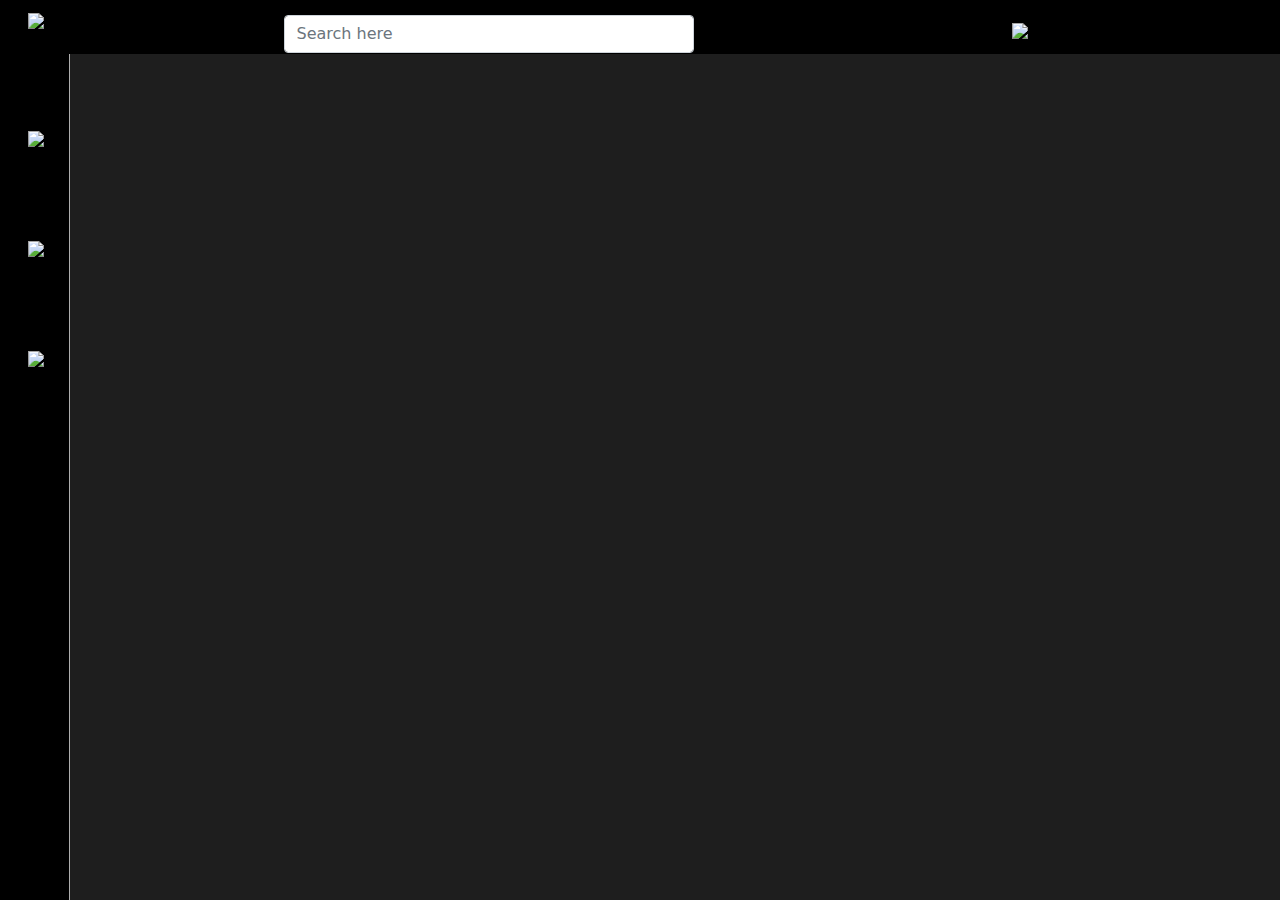
==== index.html @ e8547029 "Add files via upload" ====
<!DOCTYPE html>
<head>
    <meta charset="UTF-8" lang="en">
    <link rel="stylesheet" href="index.css" >
    <link  rel="stylesheet" href="bootstrap.min.css">
    <link rel="icon" href="icons/logo.svg" type="image/png" sizes="32x32 64x64">
</head>
<title>Beingsocial.net</title>

<nav class=" navbar-fixed navbar-expand container-fluid " id="navigation">
    <ul class=" nav">
        <li class="nav-item" id="logo"><a class="nav-link " href="index.html"> <img src="icons/logo2.png" width="130"></a></li>
        <li class="nav-item d-flex" >
                <input placeholder="Search here" id="searchbar" class="form-control" >
                <button class="btn " id="submit" type="submit" onsubmit="search()"">Find</button>
        </li>
        <li class="nav-item" id="bell"><a class="nav-link" href="notification.html"><img src="icons/bell.png" width="25"></a></li><br>
    </ul>

</nav>
<!-- <div class="border-bottom "></div> -->
<nav class="nav-left sidebar py-5 ">
    <ul class="nav-pills">
        <li class="nav-item" id="home">
            <a class="nav-link" href="index.html"><img src="icons/home-vector.jpg" width="25"><title >Home button</title></a>
        </li>
        <li class="nav-item">
            <a class="nav-link" href="#searchbar"><img src="icons/search.png" width="25"><title>Search</title></a>
        </li>
        <li class="nav-item">
            <a class="nav-link" href="reels.html" ><img src="icons/reels.jpg" width="25"><title>Watch Reels</title></a>
        </li>
    </ul>

</nav> 

<main class="container-fluid">
    
</main>

<script src="index.js"></script>    
<script>
    let ele=document.getElementById("searchbar");
    localStorage.setItem("ele","username");
    console.log(localStorage.getItem("username"));
</script>
</html>
---- index.css ----
html {
    overflow-x: hidden;
    scroll-behavior: smooth;
    background-color: #1e1e1e;
}


#navigation {
    position: fixed;
    z-index: 2;
    background-color: #000000;
    padding-bottom: 1px;
    /* display: inline-flex; */
}

#navigation #searchbar {
    position: relative;
    margin-top: 15px;
    width: 500px;
    left: 40%;
}

#navigation #searchbar:focus {
    outline: solid 2px rgba(6, 147, 255, 0.651);
}

#navigation #bell {
    left: 30%;
    margin-top: 10px;
    position: relative;
}


@media only screen and (max-width:1200px) {
    #navigation #bell {
        left: 20%;
    }
}


#navigation #submit {
    color: white;
    position:relative;
    /* bottom: 50px; */
    /* left: 630px; */
    left: 12%;
    padding-top: 20px;
    margin-left: 16%;
}

.sidebar {
    background-color: rgb(0, 0, 0);
    width: 70px !important;
    position: fixed;
    border-right: solid rgb(174, 174, 174) 1px;
    overflow-x: hidden;
    height: 100%;
    margin: 0;
    padding: 0;
    z-index: 1;
}

.sidebar ul li {
    list-style-type: none;
    padding: 0;
    margin: 70px 0px 70px -20px;
}

.border-bottom {
    border: solid white 1px;
}
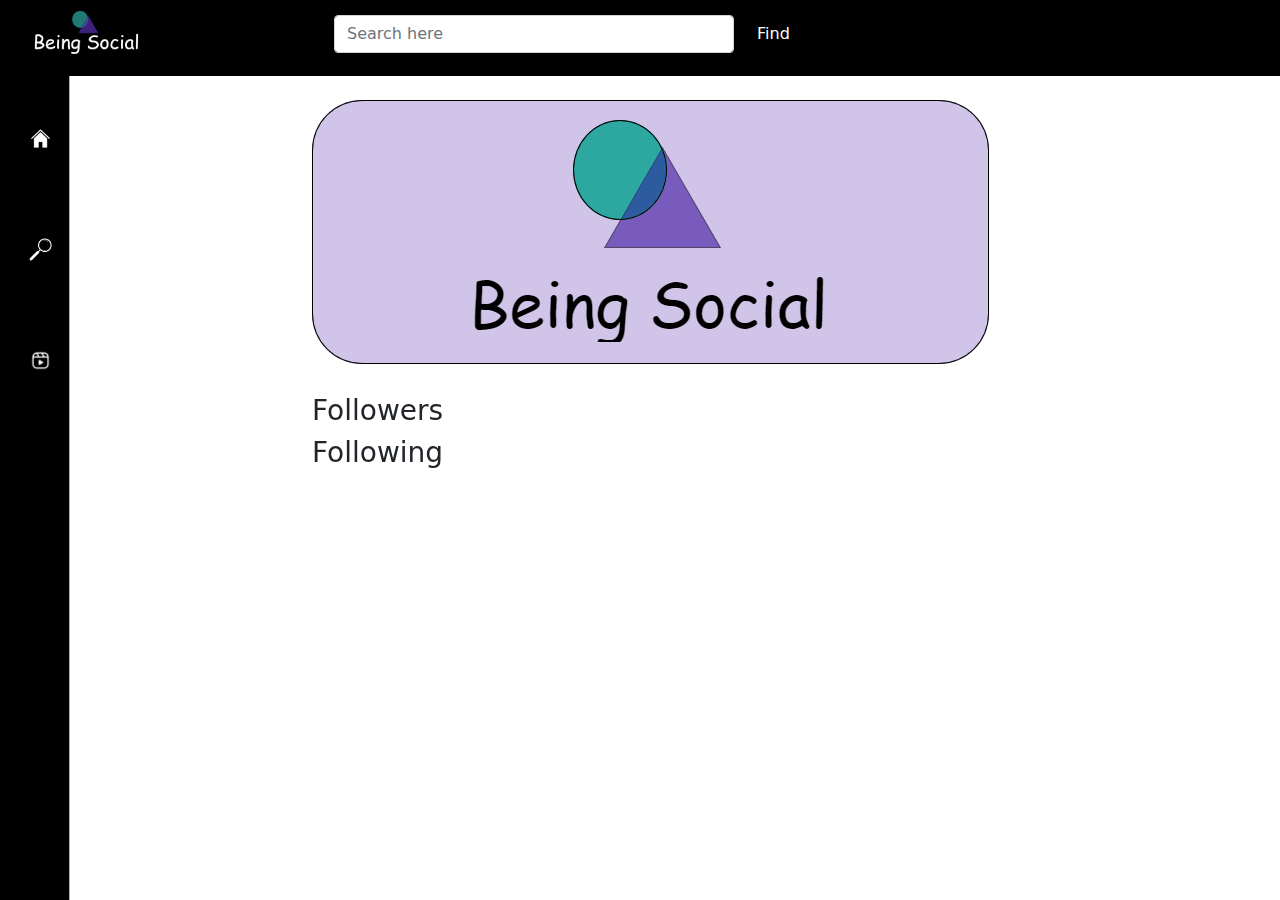
==== commit d847a3e0: "Uploaded changes" ====
--- a/index.html
+++ b/index.html
@@ -7,41 +7,50 @@
 </head>
 <title>Beingsocial.net</title>
 
-<nav class=" navbar-fixed navbar-expand container-fluid " id="navigation">
-    <ul class=" nav">
-        <li class="nav-item" id="logo"><a class="nav-link " href="index.html"> <img src="icons/logo2.png" width="130"></a></li>
-        <li class="nav-item d-flex" >
+<div id="top-nav" >
+    <nav class=" navbar-fixed navbar-expand container-fluid " id="navigation">
+        <ul class=" nav">
+            <li class="nav-item" id="logo"><a class="nav-link " href="index.html"> <img src="icons/logo2.png" width="130"></a></li>
+            <li class="nav-item " >
                 <input placeholder="Search here" id="searchbar" class="form-control" >
-                <button class="btn " id="submit" type="submit" onsubmit="search()"">Find</button>
-        </li>
-        <li class="nav-item" id="bell"><a class="nav-link" href="notification.html"><img src="icons/bell.png" width="25"></a></li><br>
-    </ul>
+                <button class="btn" id="submit" onclick="get_data()"">Find</button>
+            </li>
+        <!-- <li class="nav-item" id="bell"><a class="nav-link" href="notification.html"><img src="icons/bell.png" width="25"></a></li>-->
+        </ul>
+    </nav>
+</div>
+<!-- <div class="border-bottom "></div> -->
+<div id="side-nav" >
+    <nav class="nav-left sidebar py-5 ">
+        <ul class="nav-pills">
+            <li class="nav-item" id="home">
+            <a class="nav-link" href="index.html"><img src="icons/home-vector.jpg" width="25"><title >Home button</title></a>
+            </li>
+            <li class="nav-item">
+                <a class="nav-link" href="#searchbar"><img src="icons/search.png" width="25"><title>Search</title></a>
+            </li>
+            <li class="nav-item">
+                <a class="nav-link" href="reels.html" ><img src="icons/reels.jpg" width="25"><title>Watch Reels</title></a>
+            </li>
+        </ul>
+    </nav> 
+</div>
 
-</nav>
-<!-- <div class="border-bottom "></div> -->
-<nav class="nav-left sidebar py-5 ">
-    <ul class="nav-pills">
-        <li class="nav-item" id="home">
-            <a class="nav-link" href="index.html"><img src="icons/home-vector.jpg" width="25"><title >Home button</title></a>
-        </li>
-        <li class="nav-item">
-            <a class="nav-link" href="#searchbar"><img src="icons/search.png" width="25"><title>Search</title></a>
-        </li>
-        <li class="nav-item">
-            <a class="nav-link" href="reels.html" ><img src="icons/reels.jpg" width="25"><title>Watch Reels</title></a>
-        </li>
-    </ul>
-
-</nav> 
-
-<main class="container-fluid">
-    
+<main class="container-fluid main">
+    <img src="icons/logo.png">
+    <h3 title="Followers">Followers</h3>
+    <h3 title="Following">Following</h3>
 </main>
 
 <script src="index.js"></script>    
 <script>
-    let ele=document.getElementById("searchbar");
-    localStorage.setItem("ele","username");
-    console.log(localStorage.getItem("username"));
+
+let inp=document.getElementById("searchbar");
+inp.addEventListener("keypress",function(ev)
+{
+    if(ev.key ==="Enter")
+    document.getElementById("submit").click();
+});
+
 </script>
 </html>--- a/index.css
+++ b/index.css
@@ -1,7 +1,7 @@
 html {
     overflow-x: hidden;
     scroll-behavior: smooth;
-    background-color: #1e1e1e;
+    /* background-color: #1e1e1e; */
 }
 
 
@@ -9,14 +9,13 @@
     position: fixed;
     z-index: 2;
     background-color: #000000;
-    padding-bottom: 1px;
-    /* display: inline-flex; */
+    display: flexbox;
 }
 
 #navigation #searchbar {
     position: relative;
-    margin-top: 15px;
-    width: 500px;
+    top:15px ;
+    width: 400px;
     left: 40%;
 }
 
@@ -24,8 +23,8 @@
     outline: solid 2px rgba(6, 147, 255, 0.651);
 }
 
-#navigation #bell {
-    left: 30%;
+/* #navigation #bell {
+    left: 50%;
     margin-top: 10px;
     position: relative;
 }
@@ -33,19 +32,18 @@
 
 @media only screen and (max-width:1200px) {
     #navigation #bell {
-        left: 20%;
+        left: 30%;
+        transition: linear 0.3s;
     }
-}
+} */
 
 
 #navigation #submit {
     color: white;
     position:relative;
-    /* bottom: 50px; */
-    /* left: 630px; */
-    left: 12%;
-    padding-top: 20px;
-    margin-left: 16%;
+    bottom: 23px;
+    left: 570px;
+    /* margin-left: 16%; */
 }
 
 .sidebar {
@@ -57,7 +55,7 @@
     height: 100%;
     margin: 0;
     padding: 0;
-    z-index: 1;
+    z-index: 1.9;
 }
 
 .sidebar ul li {
@@ -66,6 +64,14 @@
     margin: 70px 0px 70px -20px;
 }
 
-.border-bottom {
+/* .border-bottom {
     border: solid white 1px;
+} */
+
+.main
+{
+    position: relative;
+    top: 100px;
+    left:300px;  
+
 }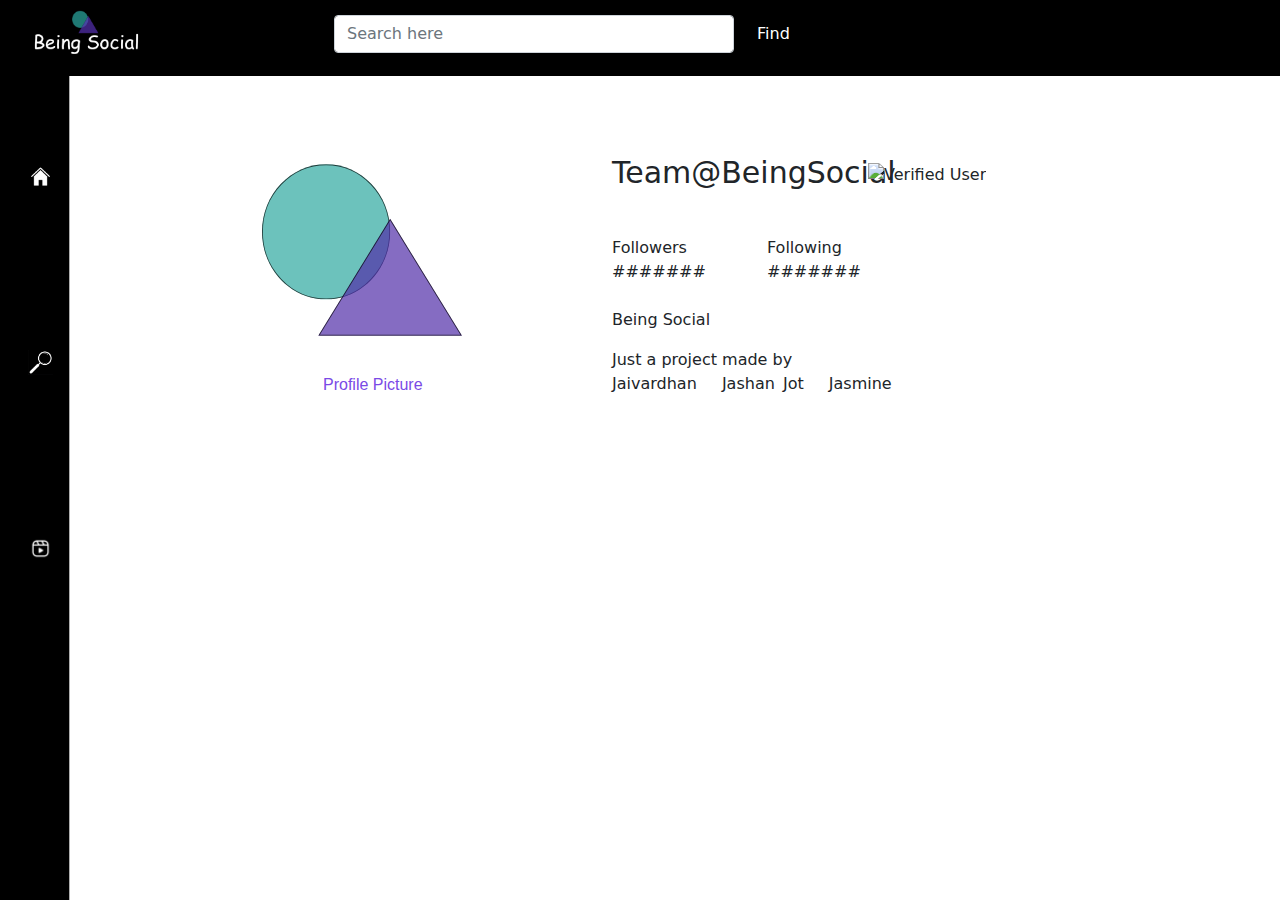
==== commit d4e86f75: "Add files via upload" ====
--- a/index.html
+++ b/index.html
@@ -13,18 +13,18 @@
             <li class="nav-item" id="logo"><a class="nav-link " href="index.html"> <img src="icons/logo2.png" width="130"></a></li>
             <li class="nav-item " >
                 <input placeholder="Search here" id="searchbar" class="form-control" >
-                <button class="btn" id="submit" onclick="get_data()"">Find</button>
+                <button class="btn" id="submit" onclick="get_data()">Find</button>
             </li>
         <!-- <li class="nav-item" id="bell"><a class="nav-link" href="notification.html"><img src="icons/bell.png" width="25"></a></li>-->
         </ul>
     </nav>
 </div>
 <!-- <div class="border-bottom "></div> -->
-<div id="side-nav" >
+<div id="side-nav" class="d-flex" >
     <nav class="nav-left sidebar py-5 ">
         <ul class="nav-pills">
             <li class="nav-item" id="home">
-            <a class="nav-link" href="index.html"><img src="icons/home-vector.jpg" width="25"><title >Home button</title></a>
+            <a class="nav-link" href="index.html"><img src="icons/home-vector.jpg" width="25"  ><title >Home button</title></a>
             </li>
             <li class="nav-item">
                 <a class="nav-link" href="#searchbar"><img src="icons/search.png" width="25"><title>Search</title></a>
@@ -37,10 +37,50 @@
 </div>
 
 <main class="container-fluid main">
-    <img src="icons/logo.png">
-    <h3 title="Followers">Followers</h3>
-    <h3 title="Following">Following</h3>
+    <div class = "imag ">
+        <img src="icons/logo.svg" alt="profile picture" height = 200 width = 200 class="rounded float-start" id="profile_pic" >
+    </div>
+    
+    <div class="bio ">
+        <div class = "row">
+            <p id="username" class="col-sm-2">
+                Team@BeingSocial
+            </p>
+            <!-- <img id ="blue_tick" class="col" src="icons/blue_tick.png " title="Verified User" alt="Verified User"> -->
+        </div>
+        <img id ="blue_tick" src="icons/blue_tick.png " title="Verified User" alt="Verified User">
+        <div class = "row">
+            <div class ="col-sm-2 ">
+                <span>Followers</span>
+                <br>
+                <span id="Followers">#######</span>
+            </div>
+    
+            <div class ="col-sm-2">
+                <span >Following</span>
+                <br>
+                <span id="Following">#######</span>
+            </div>
+        </div>
+        <br>
+        <div class ="row">
+            <div class = "col-sm-3 align-self-center">
+                <p id="fullname">Being Social</p>
+            </div>
+        </div>
+    
+        <div class ="row">
+            <div class = "col-md-5">
+                <p id="bio" >Just a project made by <br><line style="font-weight: 300;word-spacing: 20px;"> Jaivardhan  <a style="word-spacing: 3px;" >Jashan Jot</a>  Jasmine </line></p>
+            </div>
+        </div>
+    </div>
+    <button id="Click" class="btn" onclick="show() ">Profile Picture </button>
+    <div class="container-fluid" id="here">
+        <h4 class="d-flex" id="changer">This account is private ,follow this account on instagram.com to view their content.</h4><h4><a id="link" href="#">Click Here</a> to view it on Instagram </h4>
+    </div>
 </main>
+
 
 <script src="index.js"></script>    
 <script>
@@ -52,5 +92,7 @@
     document.getElementById("submit").click();
 });
 
+document.getElementById("profile_pic").src="icons/logo.svg";
+
 </script>
 </html>--- a/index.css
+++ b/index.css
@@ -1,42 +1,47 @@
 html {
     overflow-x: hidden;
     scroll-behavior: smooth;
+    margin: 0 auto;
+    /* transition: linear 2s; */
     /* background-color: #1e1e1e; */
 }
+/* @media only screen and (min-width:1200px)
+{
+    html{
+        overflow-x: scroll;
+    }
+} */
 
+/* @media only screen and (max-width:1000px) {
 
+    .sidebar ul li
+    {   margin-top: 450px;    }
+    .sidebar
+    {   width: 170px!important;
+    }
+    .sidebar img {
+        width: 90px;transition: linear 1.5s;
+    };
+} */
 #navigation {
     position: fixed;
     z-index: 2;
     background-color: #000000;
-    display: flexbox;
+    display: flex;
+    margin: 0 auto;
+    white-space-collapse: discard;
 }
 
 #navigation #searchbar {
     position: relative;
     top:15px ;
     width: 400px;
-    left: 40%;
+    left: 40%;margin: 0 auto;
 }
 
 #navigation #searchbar:focus {
     outline: solid 2px rgba(6, 147, 255, 0.651);
 }
-
-/* #navigation #bell {
-    left: 50%;
-    margin-top: 10px;
-    position: relative;
-}
-
-
-@media only screen and (max-width:1200px) {
-    #navigation #bell {
-        left: 30%;
-        transition: linear 0.3s;
-    }
-} */
-
 
 #navigation #submit {
     color: white;
@@ -45,33 +50,67 @@
     left: 570px;
     /* margin-left: 16%; */
 }
-
 .sidebar {
     background-color: rgb(0, 0, 0);
-    width: 70px !important;
+    width: 70px!important;
     position: fixed;
     border-right: solid rgb(174, 174, 174) 1px;
     overflow-x: hidden;
     height: 100%;
     margin: 0;
     padding: 0;
-    z-index: 1.9;
+    z-index: 1;
 }
 
 .sidebar ul li {
     list-style-type: none;
+    line-height: 100px;
     padding: 0;
     margin: 70px 0px 70px -20px;
 }
+.sidebar ul li:hover{
+    background-color: white;transition: linear 0.7s;
+}
 
-/* .border-bottom {
-    border: solid white 1px;
-} */
+.sidebar ul img:hover{
+    filter: invert();transition: linear 0.2s;
+}
 
 .main
 {
     position: relative;
+    top: 150px;
+    left:250px;  
+    cursor:default;
+}
+.bio{
+    position: relative;
+    padding-left: 350px;
+}
+#blue_tick{
+    width: 25px;
+    position: relative;
+    left:16em;bottom: 49px;
+    padding:0 0 0 0;
+
+}
+#username{
+    font-size: 30px;
+}
+#Click{
+    position: relative;left: 60px;bottom: 40px;padding: 0;margin: 0;
+    font-weight: 500;font-family: 'Gill Sans', 'Gill Sans MT', Calibri, 'Trebuchet MS', sans-serif;
+    color: #7A4AE6;
+    display: none;
+}
+#here
+{
+    position: relative;
     top: 100px;
-    left:300px;  
-
+    left: -40px;
+    display: none;
+}
+#link
+{
+    text-decoration: none;color: gray;
 }